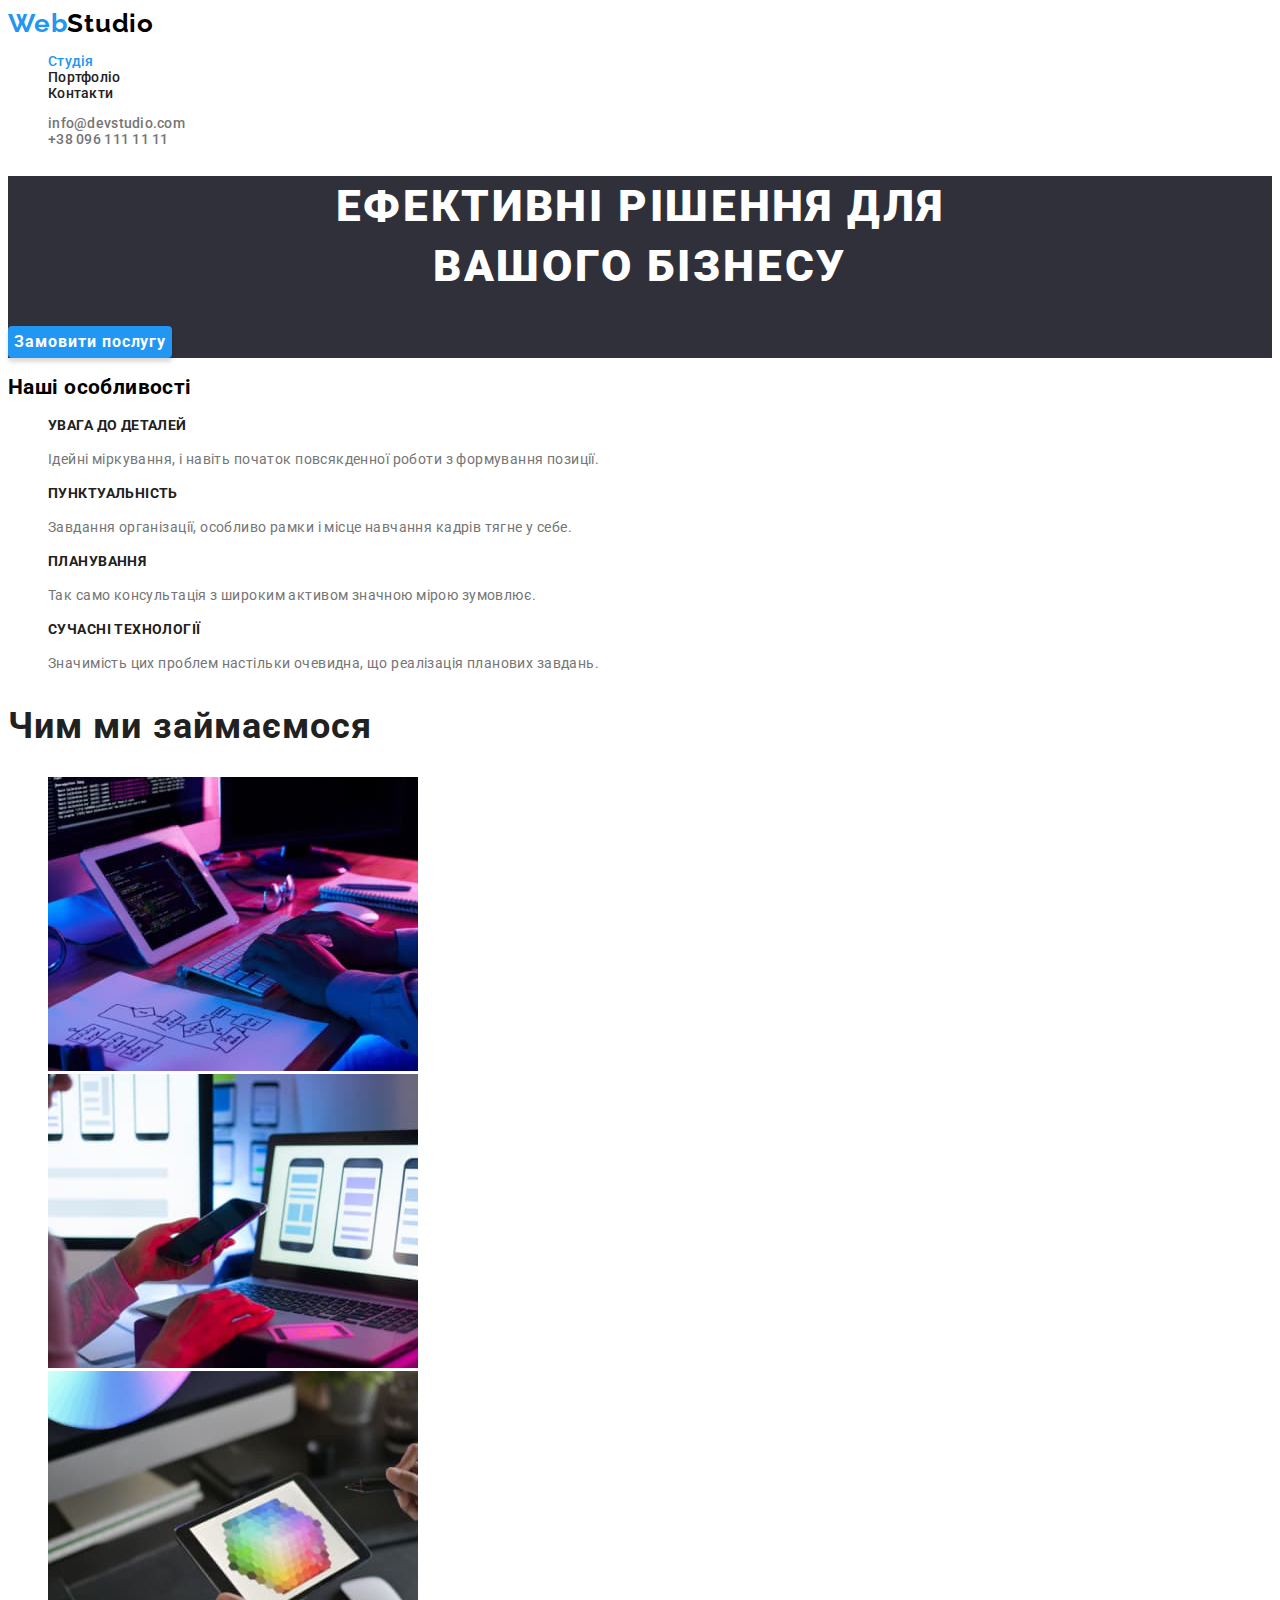
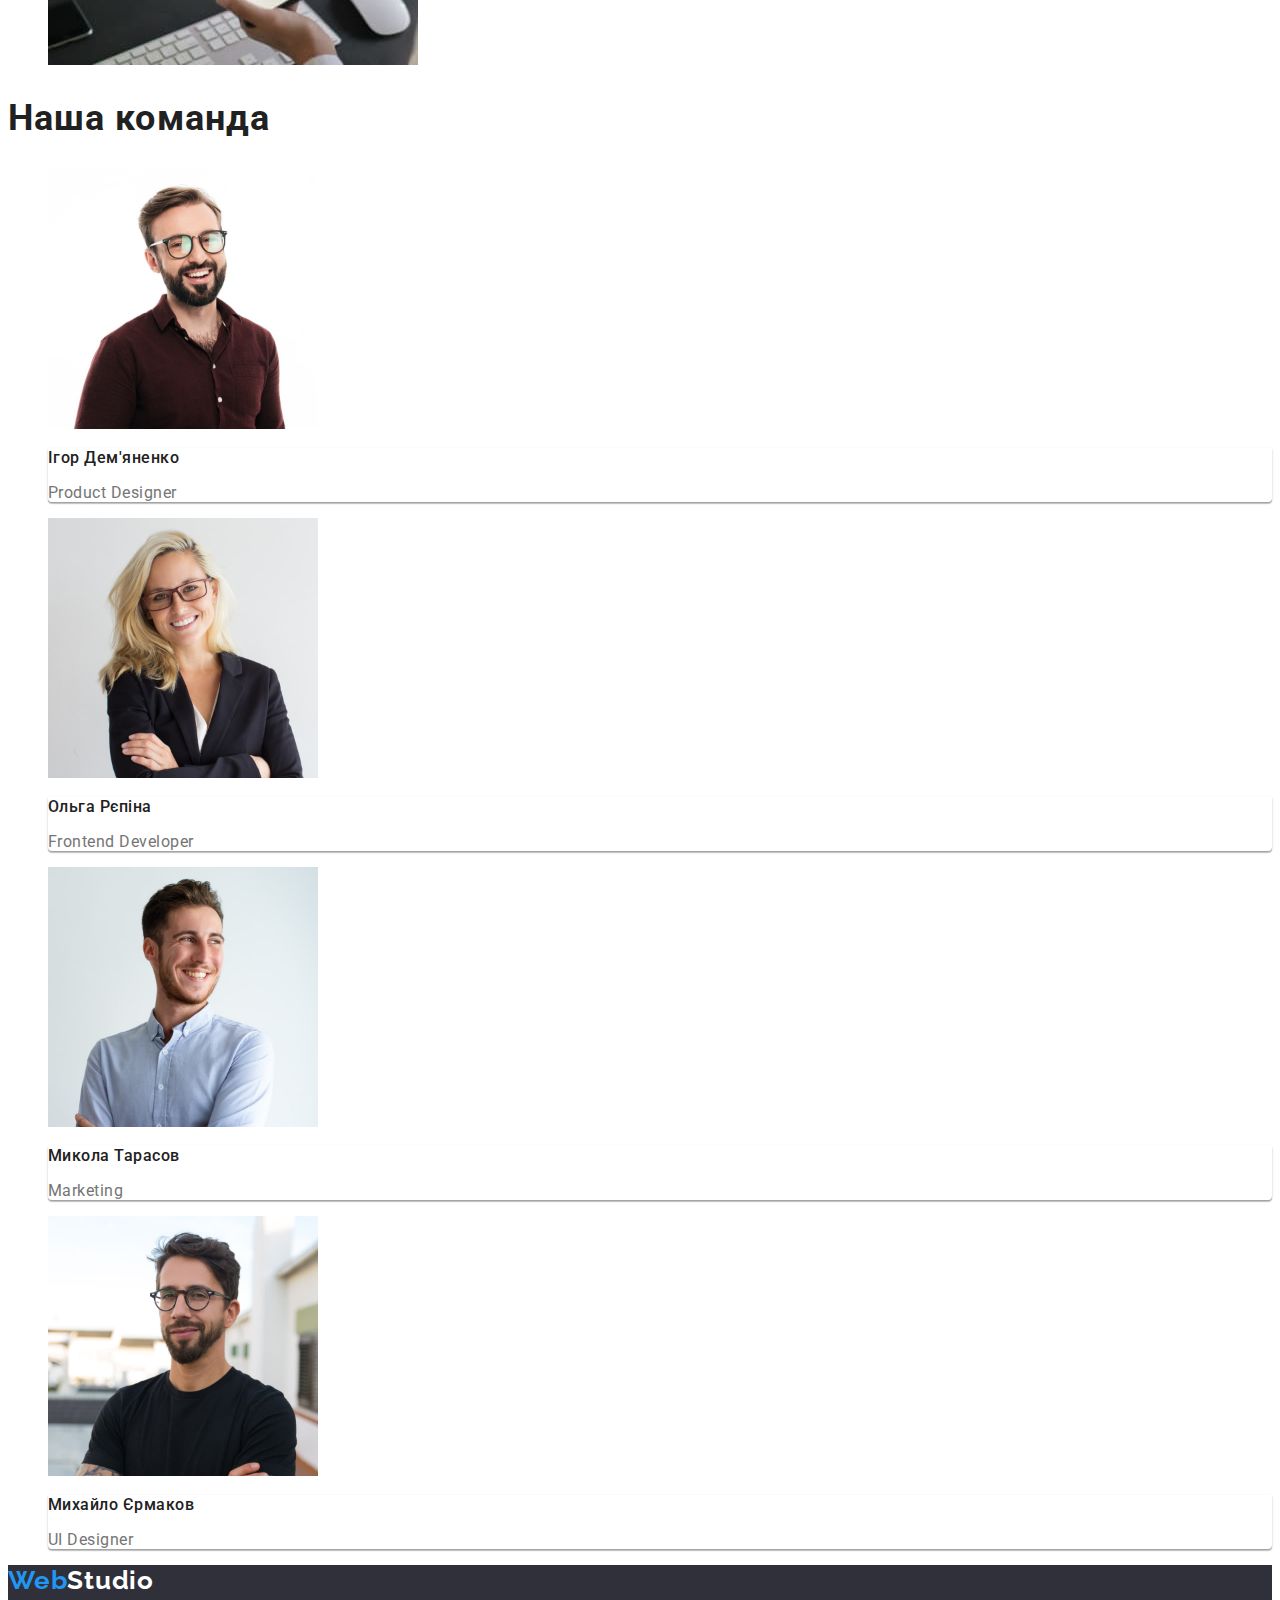
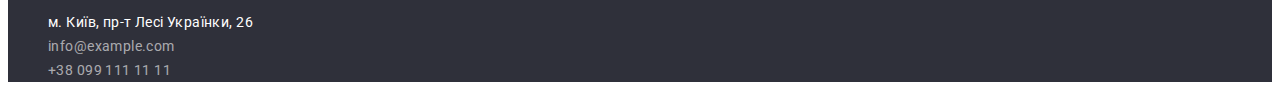
==== index.html @ fd9f4eed "Initial commit" ====
<!DOCTYPE html>
<html lang="uk">

<head>
  <meta charset="UTF-8">
  <meta http-equiv="X-UA-Compatible" content="IE=edge">
  <meta name="viewport" content="width=device-width, initial-scale=1.0">
  <title>goit-markup-hw-02</title>
  <link rel="preconnect" href="https://fonts.googleapis.com">
<link rel="preconnect" href="https://fonts.gstatic.com" crossorigin>
<link href="https://fonts.googleapis.com/css2?family=Montserrat:wght@400;700&family=Raleway:wght@700&family=Roboto:wght@400;500;700;900&display=swap" rel="stylesheet">
  <link rel="stylesheet" href="./css/styles.css">
</head>

<body>
  <header class="header">
    <div class="general-nav">
      <nav class="main-nav">
        <a href="./index.html" class="logo">
          Web<span class="logo-accent">Studio</span>
        </a>
        <ul class="site-nav" style="list-style: none;">
          <li>
            <a href="./index.html" class="link current">Студія</a>
          </li>

          <li>
            <a href="partfolio.html" class="link">Портфоліо</a>
          </li>

          <li>
            <a href="" class="link">Контакти</a>
          </li>
        </ul>
      </nav>
      <ul class="link-contacts" style="list-style: none;">
        <li>
      <a href="mailto:info@devstudio.com" class="address-item">
        info@devstudio.com
      </a>
        </li>
        <li>
      <a href="tel:+380961111111" class="address-item">
        +38 096 111 11 11
      </a>
      </li>
      </ul>
    </div>
  </header>

  <main>
    <section class="hero-overlay">
      <h1 class="hero-title">
    Ефективні рішення для <br>вашого бізнесу
      </h1>
      <button type="button" class="button">
        Замовити послугу
      </button>
    </section>


    <section class="feature-section">
      <h2>Наші особливості</h2>
      <div>
        <ul style="list-style: none;">
          <li>
            <h3 class="our-skills">Увага до деталей</h3>
            <p class="skills">
              Ідейні міркування, і навіть початок повсякденної роботи з формування позиції.
            </p>
          </li>

          <li>

            <h3 class="our-skills">Пунктуальність</h3>
            <p class="skills">
              Завдання організації, особливо рамки і місце навчання кадрів тягне у себе.
            </p>
          </li>

          <li>
            <h3 class="our-skills">Планування</h3>
            <p class="skills">
              Так само консультація з широким активом значною мірою зумовлює.
            </p>
          </li>

          <li>
            <h3 class="our-skills">Сучасні технології</h3>
            <p class="skills">
              Значимість цих проблем настільки очевидна, що реалізація планових завдань.
            </p>
          </li>
        </ul>
      </div>
    </section>

    <section class="example-section">
      <div>
        <h2 class="doing">Чим ми займаємося</h2>
        <ul class="example-list" style="list-style: none;">
          <li>
            <img src="./images/1.jpg" alt="1" width="370" />
          </li>

          <li>
            <img src="./images/2.jpg" alt="2" width="370" />
          </li>

          <li>
            <img src="./images/3.jpg" alt="3" width="370" />
          </li>
        </ul>
      </div>
    </section>

    <section class="team-section">
      <div>
        <h2 class="our-command">Наша команда</h2>
        <ul class="team-list" style="list-style: none;">
          <li class="team-card">
            <div>
              <img src="./images/Igor.jpg" alt="Product Designer Ігор Дем'яненко" width="270" />
            </div>
            <div class="card">
              <h3 class="name">Ігор Дем'яненко</h3>
              <p class="position">Product Designer</p>
            </div>
          </li>

          <li class="team-card">
            <div>
              <img src="./images/Olha.jpg" alt="Frontend Developer Ольга Рєпіна" width="270" />
            </div>
            <div class="card">
              <h3 class="name">Ольга Рєпіна</h3>
              <p class="position">Frontend Developer</p>
            </div>
          </li>

          <li class="team-card">
            <div>
              <img src="./images/Nicholas.jpg" alt="Marketing Микола Тарасов" width="270" />
            </div>
            <div class="card">
              <h3 class="name">Микола Тарасов</h3>
              <p class="position">Marketing</p>
              </div>
          </li>

          <li class="team-card">
            <div>
              <img src="./images/Michael.jpg" alt="UI Designer Михайло Єрмаков" width="270" />
            </div>
            <div class="card">
              <h3 class="name">Михайло Єрмаков</h3>
              <p class="position">UI Designer</p>
            </div>
          </li>
        </ul>
      </div>
    </section>
  </main>
  <footer class="footer">
    <div>
      <div>
        <a href="./index.html" class="logo">
          Web<span class="logo-accent2">Studio</span>
        </a>
        <address>
          <ul style="list-style: none;">
            <li>
          <a class="footer-adress"  href="https://goo.gl/maps/3aquBBFfu6E2QgFt6" target="blanc">
            м. Київ, пр-т Лесі Українки, 26
          </a>
            </li>
             <li>
            <a href="mailto:info@example.com" class="link-contact">
            info@example.com
          </a>
           </li>
           <li>
          <a href="tel:+380991111111" class="link-contact">
            +38 099 111 11 11
          </a>
          </li>
          </ul>
        </address>
      </div>
    </div>
  </footer>
</body>

</html>
---- css/styles.css ----
:root {
    --main-color: #212121;
    --secondary-color: #757575;
    --active-color: #2196F3;
    --white-color: #ffffff;
    --bg-dark: #2F303A;
    --link-color-rgba: rgba(255, 255, 255, 0.6);
    --bg-light: #f5f4fa;
    --black-color: #000000;
    --bored-color: #eeeeee;
    --hover-background-color: #188ce8;
}

body{
    font-family: 'Roboto', sans-serif;
    font-size: 14px;
    letter-spacing: 0.03em;
    background: var(--white-color);
}

a{
    text-decoration: none;
}

.logo{
font-family: 'Raleway';
font-style: normal;
font-weight: 700;
font-size: 26px;
line-height: 31px;

letter-spacing: 0.03em;

color: var(--active-color);
text-decoration: none;
}

.logo-accent{
   color: var(--black-color);
}

.logo-accent2{
    color: var(--white-color);
}

.link{
    text-decoration: none;
    font-weight: 500;
    font-size: 14px;
    line-height: 16px;
    letter-spacing: 0.02em;
    

color: var(--main-color);
}

.link:hover{
    font-weight: 500;
    font-size: 14px;
    line-height: 16px;
    letter-spacing: 0.02em;
    
    color: var(--active-color);
}

.current{
font-weight: 500;
font-size: 14px;
line-height: 16px;
letter-spacing: 0.02em;

color: var(--active-color);

}

.hero-overlay{
    background: var(--bg-dark);
}

.button{
    font-family: 'Roboto';
font-weight: 700;
font-size: 16px;
line-height: 30px;

box-shadow: 0px 4px 4px rgba(0, 0, 0, 0.15);
border-radius: 4px;
border: none;
display: flex;
align-items: center;
text-align: center;
letter-spacing: 0.06em;
color: var(--white-color);
background-color: var(--active-color);
cursor: pointer;
}

.button:hover, .button:focus{
    background-color: var(--hover-background-color);
    outline: none;
}


.btn-p{
    font-family: 'Roboto';
font-weight: 500;
font-size: 16px;
line-height: 26px;

text-align: center;
letter-spacing: 0.03em;
border: none;
background: var(--bg-light);
border-radius: 4px;

color: var(--main-color);

cursor: pointer;
}

.btn-p:hover, .btn-p:focus{
    color: var(--white-color);
    background-color: var(--active-color);
    outline: none;
    box-shadow: var(--button-shadow);

}

.title{
font-weight: 700;
font-size: 18px;
line-height: 36px;
/* identical to box height, or 200% */

letter-spacing: 0.06em;

color: var(--main-color);

text-decoration: none;
}

.hero-title{
font-weight: 900;
font-size: 44px;
line-height: 60px;
/* or 136% */

text-align: center;
letter-spacing: 0.06em;
text-transform: uppercase;

color: var(--white-color);

}

.our-skills{
font-weight: 700;
font-size: 14px;
line-height: 16px;
letter-spacing: 0.03em;
text-transform: uppercase;

color: var(--main-color);
}

.skills{
font-weight: 400;
font-size: 14px;
line-height: 24px;
/* or 171% */

letter-spacing: 0.03em;

color: var(--secondary-color);
}

.doing{
font-weight: 700;
font-size: 36px;
line-height: 42px;

letter-spacing: 0.03em;

color: var(--main-color);
}

.our-command{
font-weight: 700;
font-size: 36px;
line-height: 42px;

letter-spacing: 0.03em;

color: var(--main-color);
}

.name{
font-weight: 500;
font-size: 16px;
line-height: 19px;

letter-spacing: 0.03em;

color: var(--main-color);

}

.position{
font-weight: 400;
font-size: 16px;
line-height: 19px;

letter-spacing: 0.03em;

color: var(--secondary-color);

}

.item{
font-weight: 400;
font-size: 16px;
line-height: 30px;
/* identical to box height, or 188% */

letter-spacing: 0.03em;

color: var(--secondary-color);

text-decoration: none;
}

.address-item{

    font-weight: 500;
    font-size: 14px;
    line-height: 16px;
    letter-spacing: 0.02em;

color: var(--secondary-color);

text-decoration: none;
}

.address-item:hover , .address-item:focus{
    font-family: 'Roboto';
font-style: normal;
font-weight: 500;
font-size: 14px;
line-height: 16px;
letter-spacing: 0.02em;

color: var(--active-color);

}

.footer{
    background: var(--bg-dark);
}
.footer-adress{
    font-family: 'Roboto';
    font-style: normal;
    font-weight: 400;
    font-size: 14px;
    line-height: 24px;
  
    letter-spacing: 0.03em;

color: var(--white-color);

text-decoration: none;
}

.footer-adress:hover , .footer-adress:focus{
    font-family: 'Roboto';
font-style: normal;
font-weight: 400;
font-size: 14px;
line-height: 24px;
letter-spacing: 0.03em;

color: var(--active-color);

}

.link-contact{
    font-family: 'Roboto';
    font-style: normal;
    font-weight: 400;
    font-size: 14px;
    line-height: 24px;
  
    
    letter-spacing: 0.03em;
    
    color: var(--link-color-rgba);
    text-decoration: none;
}

.link-contact:hover , .link-contact:focus{
    font-family: 'Roboto';
font-style: normal;
font-weight: 400;
font-size: 14px;
line-height: 24px;
letter-spacing: 0.03em;

color: var(--active-color);

}

.partfolio-item{ 
background: var(--white-color);
border: 1px solid var(--bored-color);
}

.card{
    background: var(--white-color);
/* material shadow v1 */

box-shadow: 0px 1px 3px rgba(0, 0, 0, 0.12), 0px 1px 1px rgba(0, 0, 0, 0.14), 0px 2px 1px rgba(0, 0, 0, 0.2);
border-radius: 0px 0px 4px 4px;

}
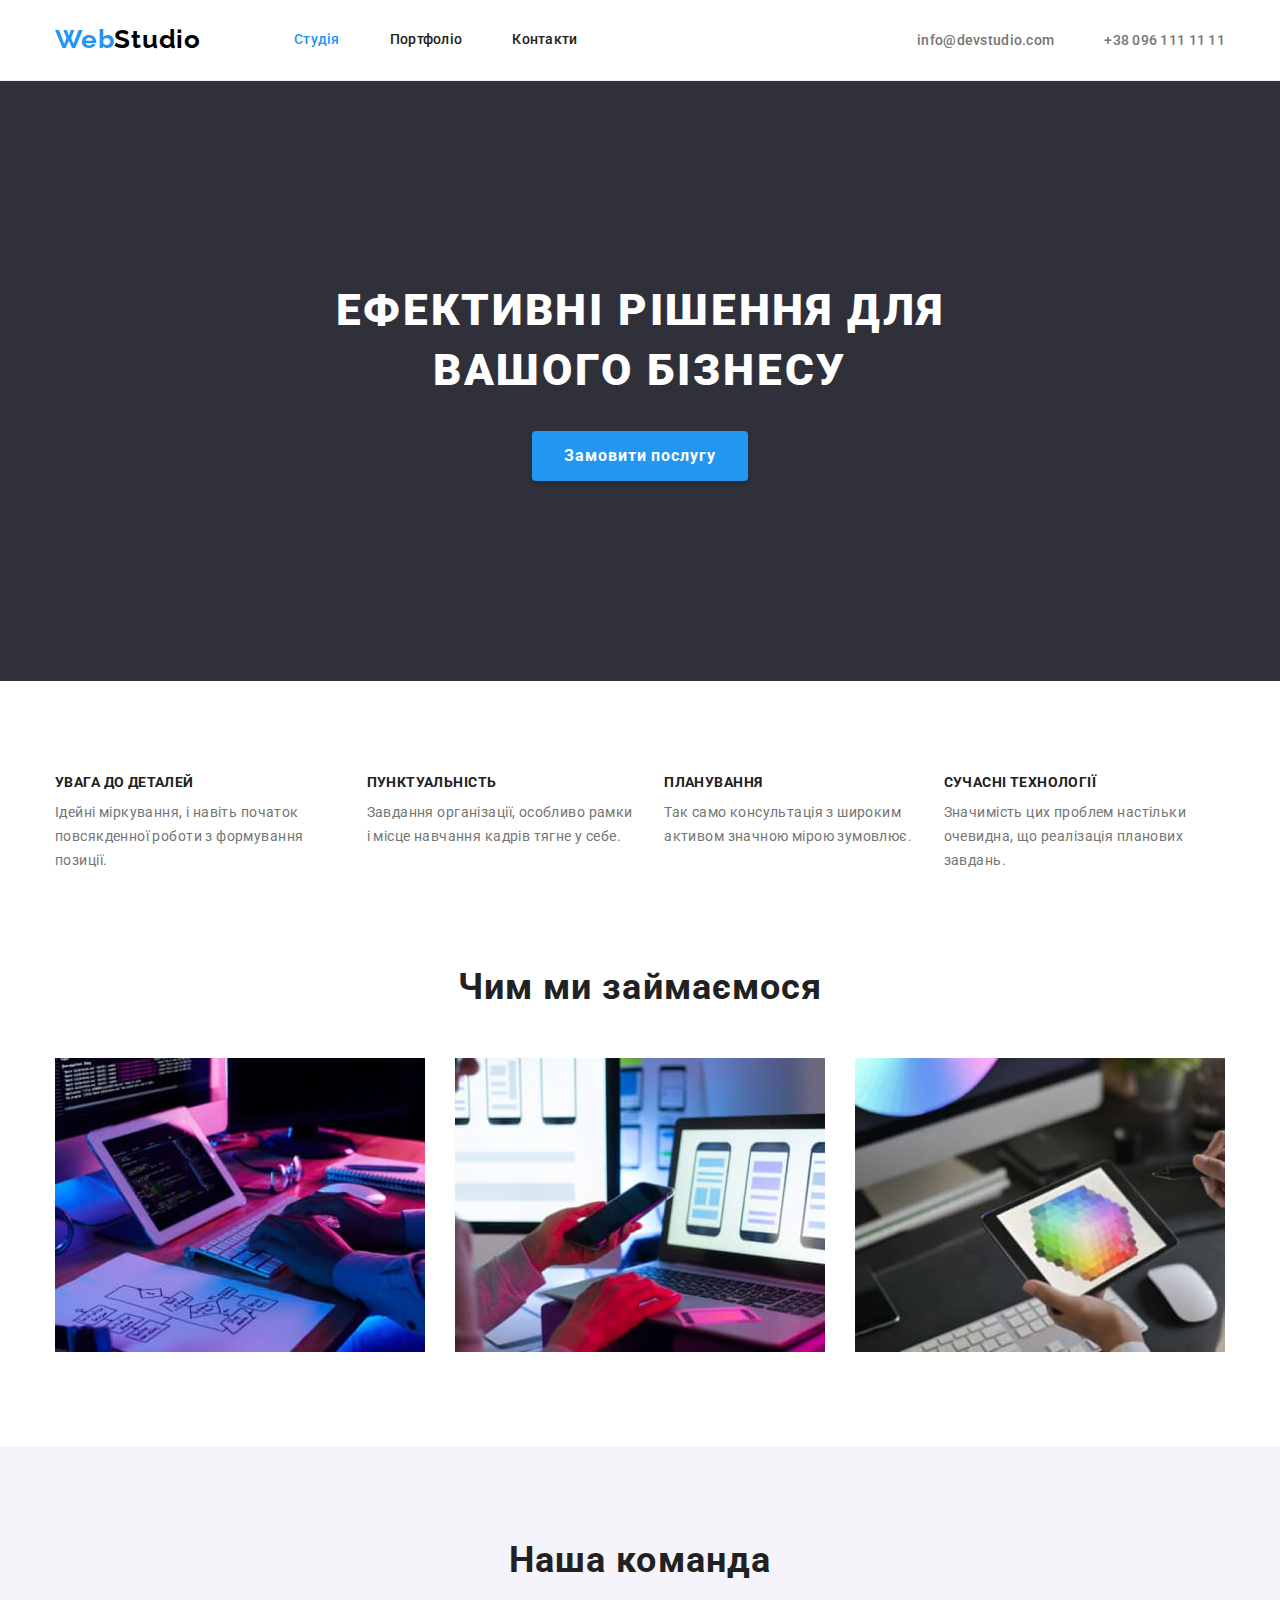
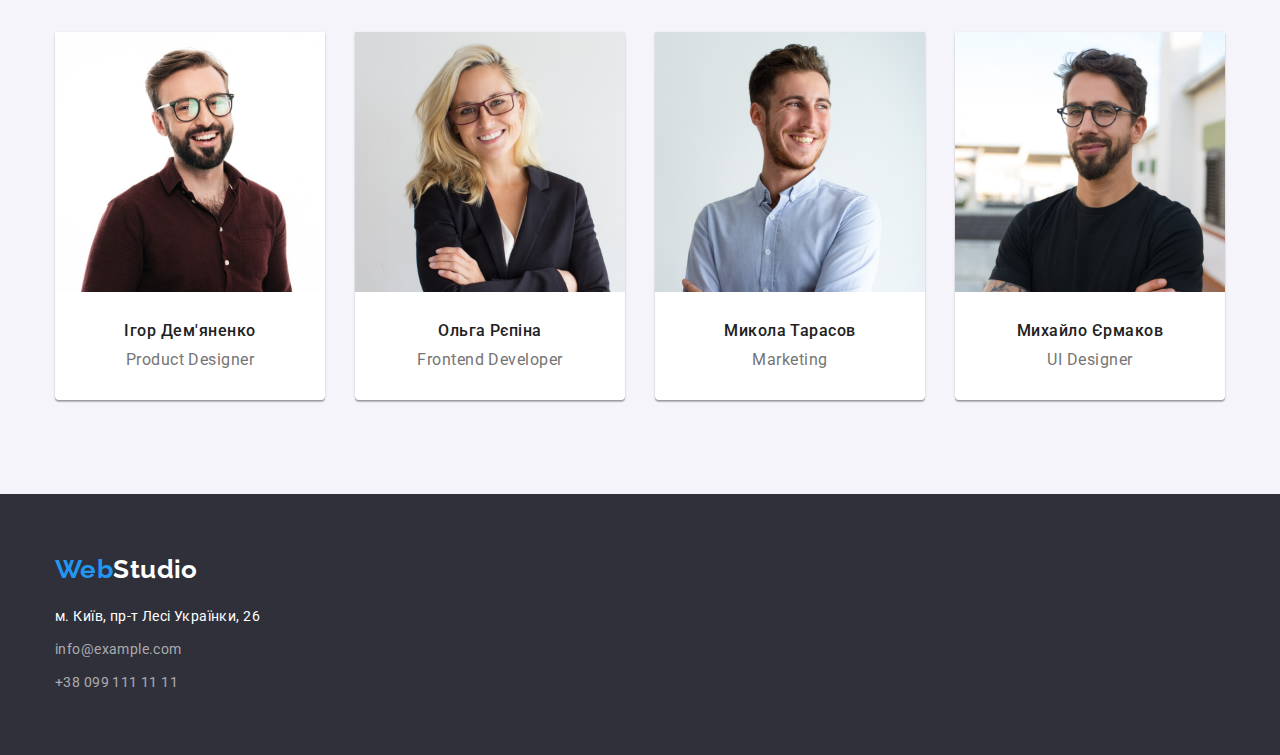
==== commit 55b4d9da: "2.0" ====
--- a/index.html
+++ b/index.html
@@ -5,7 +5,7 @@
   <meta charset="UTF-8">
   <meta http-equiv="X-UA-Compatible" content="IE=edge">
   <meta name="viewport" content="width=device-width, initial-scale=1.0">
-  <title>goit-markup-hw-02</title>
+  <title>goit-markup-hw-03</title>
   <link rel="preconnect" href="https://fonts.googleapis.com">
 <link rel="preconnect" href="https://fonts.gstatic.com" crossorigin>
 <link href="https://fonts.googleapis.com/css2?family=Montserrat:wght@400;700&family=Raleway:wght@700&family=Roboto:wght@400;500;700;900&display=swap" rel="stylesheet">
@@ -14,55 +14,59 @@
 
 <body>
   <header class="header">
+    <div class="container">
     <div class="general-nav">
       <nav class="main-nav">
         <a href="./index.html" class="logo">
           Web<span class="logo-accent">Studio</span>
         </a>
         <ul class="site-nav" style="list-style: none;">
-          <li>
+          <li class="item">
             <a href="./index.html" class="link current">Студія</a>
           </li>
 
-          <li>
+          <li class="item">
             <a href="partfolio.html" class="link">Портфоліо</a>
           </li>
 
-          <li>
+          <li class="item">
             <a href="" class="link">Контакти</a>
           </li>
         </ul>
       </nav>
       <ul class="link-contacts" style="list-style: none;">
-        <li>
+        <li class="item">
       <a href="mailto:info@devstudio.com" class="address-item">
         info@devstudio.com
       </a>
         </li>
-        <li>
+        <li class="item">
       <a href="tel:+380961111111" class="address-item">
         +38 096 111 11 11
       </a>
       </li>
       </ul>
     </div>
+    </div>
   </header>
 
   <main>
-    <section class="hero-overlay">
+    <section class="hero overlay">
+      <div class="container">
       <h1 class="hero-title">
     Ефективні рішення для <br>вашого бізнесу
       </h1>
-      <button type="button" class="button">
+      <button type="button" class="button-hero">
         Замовити послугу
       </button>
+      </div>
     </section>
 
 
-    <section class="feature-section">
-      <h2>Наші особливості</h2>
-      <div>
-        <ul style="list-style: none;">
+    <section class="feature section">
+      <div class="container">
+      <h2 class="feature-title visually-hidden">Наші особливості</h2>
+        <ul class="feature-list" style="list-style: none;">
           <li>
             <h3 class="our-skills">Увага до деталей</h3>
             <p class="skills">
@@ -95,8 +99,8 @@
       </div>
     </section>
 
-    <section class="example-section">
-      <div>
+    <section class="example section">
+      <div class="container">
         <h2 class="doing">Чим ми займаємося</h2>
         <ul class="example-list" style="list-style: none;">
           <li>
@@ -114,45 +118,37 @@
       </div>
     </section>
 
-    <section class="team-section">
-      <div>
+    <section class="team section">
+      <div class="container">
         <h2 class="our-command">Наша команда</h2>
         <ul class="team-list" style="list-style: none;">
           <li class="team-card">
-            <div>
               <img src="./images/Igor.jpg" alt="Product Designer Ігор Дем'яненко" width="270" />
-            </div>
-            <div class="card">
+            <div class="name-card">
               <h3 class="name">Ігор Дем'яненко</h3>
               <p class="position">Product Designer</p>
             </div>
           </li>
 
           <li class="team-card">
-            <div>
               <img src="./images/Olha.jpg" alt="Frontend Developer Ольга Рєпіна" width="270" />
-            </div>
-            <div class="card">
+            <div class="name-card">
               <h3 class="name">Ольга Рєпіна</h3>
               <p class="position">Frontend Developer</p>
             </div>
           </li>
 
           <li class="team-card">
-            <div>
               <img src="./images/Nicholas.jpg" alt="Marketing Микола Тарасов" width="270" />
-            </div>
-            <div class="card">
+            <div class="name-card">
               <h3 class="name">Микола Тарасов</h3>
               <p class="position">Marketing</p>
               </div>
           </li>
 
           <li class="team-card">
-            <div>
               <img src="./images/Michael.jpg" alt="UI Designer Михайло Єрмаков" width="270" />
-            </div>
-            <div class="card">
+            <div class="name-card">
               <h3 class="name">Михайло Єрмаков</h3>
               <p class="position">UI Designer</p>
             </div>
@@ -161,25 +157,26 @@
       </div>
     </section>
   </main>
+
   <footer class="footer">
-    <div>
-      <div>
-        <a href="./index.html" class="logo">
+    <div class="container">
+      <div class="footer-address">
+        <a href="./index.html" class="logo-footer">
           Web<span class="logo-accent2">Studio</span>
         </a>
         <address>
-          <ul style="list-style: none;">
+          <ul class="footer-contacts" style="list-style: none;">
             <li>
           <a class="footer-adress"  href="https://goo.gl/maps/3aquBBFfu6E2QgFt6" target="blanc">
             м. Київ, пр-т Лесі Українки, 26
           </a>
             </li>
-             <li>
+             <li class="adress-contact">
             <a href="mailto:info@example.com" class="link-contact">
             info@example.com
           </a>
            </li>
-           <li>
+           <li class="adress-contact">
           <a href="tel:+380991111111" class="link-contact">
             +38 099 111 11 11
           </a>
--- a/css/styles.css
+++ b/css/styles.css
@@ -9,6 +9,12 @@
     --black-color: #000000;
     --bored-color: #eeeeee;
     --hover-background-color: #188ce8;
+    --border-header-color: #ECECEC;
+    --border-card-color: #EEEEEE;
+}
+
+*, ::after, ::before {
+    box-sizing: border-box;
 }
 
 body{
@@ -16,18 +22,43 @@
     font-size: 14px;
     letter-spacing: 0.03em;
     background: var(--white-color);
+    margin: 0;
+}
+
+h1, h2, h3, h4, h5, h6, p {
+    margin-top: 0;
+    margin-bottom: 0;
+}
+
+ul {
+    list-style: none;
+    margin: 0;
+    padding: 0;
 }
 
 a{
     text-decoration: none;
 }
 
+img {
+    display: block;
+    max-width: 100%;
+    height: auto;
+}
+
+.header{
+    border-bottom: 1px solid var(--border-header-color);
+}
+
 .logo{
+padding-top: 24px;
+padding-bottom: 25px;
+margin-right: 93px;
 font-family: 'Raleway';
 font-style: normal;
 font-weight: 700;
 font-size: 26px;
-line-height: 31px;
+line-height: 1.19;
 
 letter-spacing: 0.03em;
 
@@ -47,7 +78,7 @@
     text-decoration: none;
     font-weight: 500;
     font-size: 14px;
-    line-height: 16px;
+    line-height: 1.14;
     letter-spacing: 0.02em;
     
 
@@ -57,7 +88,7 @@
 .link:hover{
     font-weight: 500;
     font-size: 14px;
-    line-height: 16px;
+    line-height: 1.14;
     letter-spacing: 0.02em;
     
     color: var(--active-color);
@@ -66,27 +97,38 @@
 .current{
 font-weight: 500;
 font-size: 14px;
-line-height: 16px;
+line-height: 1.14;
 letter-spacing: 0.02em;
 
 color: var(--active-color);
 
 }
 
-.hero-overlay{
+.overlay{
+    max-width: 1600px;
+    height: 600px;
+    margin-left: auto;
+    margin-right: auto;
     background: var(--bg-dark);
 }
 
-.button{
-    font-family: 'Roboto';
+
+.hero {
+    background-color: var(--bg-dark);
+    text-align: center;
+    padding-top: 200px;
+    padding-bottom: 200px;
+}
+
+.button-hero{
+    font-family: inherit;
 font-weight: 700;
 font-size: 16px;
-line-height: 30px;
-
+line-height: 1.87;
+padding: 10px 32px;
 box-shadow: 0px 4px 4px rgba(0, 0, 0, 0.15);
 border-radius: 4px;
 border: none;
-display: flex;
 align-items: center;
 text-align: center;
 letter-spacing: 0.06em;
@@ -95,14 +137,14 @@
 cursor: pointer;
 }
 
-.button:hover, .button:focus{
+.button-hero:hover, .button-hero:focus{
     background-color: var(--hover-background-color);
     outline: none;
 }
 
 
 .btn-p{
-    font-family: 'Roboto';
+    font-family: inherit;
 font-weight: 500;
 font-size: 16px;
 line-height: 26px;
@@ -113,9 +155,14 @@
 background: var(--bg-light);
 border-radius: 4px;
 
+padding: 6px 25px;
 color: var(--main-color);
 
 cursor: pointer;
+}
+
+.button2:not(:last-child){
+    margin-right: 8px;
 }
 
 .btn-p:hover, .btn-p:focus{
@@ -129,7 +176,7 @@
 .title{
 font-weight: 700;
 font-size: 18px;
-line-height: 36px;
+line-height: 2;
 /* identical to box height, or 200% */
 
 letter-spacing: 0.06em;
@@ -140,9 +187,10 @@
 }
 
 .hero-title{
+    margin-bottom: 30px;
 font-weight: 900;
 font-size: 44px;
-line-height: 60px;
+line-height: 1.36;
 /* or 136% */
 
 text-align: center;
@@ -156,17 +204,17 @@
 .our-skills{
 font-weight: 700;
 font-size: 14px;
-line-height: 16px;
+line-height: 1.14;
 letter-spacing: 0.03em;
 text-transform: uppercase;
-
+margin-bottom: 10px;
 color: var(--main-color);
 }
 
 .skills{
 font-weight: 400;
 font-size: 14px;
-line-height: 24px;
+line-height: 1.71;
 /* or 171% */
 
 letter-spacing: 0.03em;
@@ -177,38 +225,48 @@
 .doing{
 font-weight: 700;
 font-size: 36px;
-line-height: 42px;
-
-letter-spacing: 0.03em;
-
+line-height: 1.16;
+text-align: center;
+letter-spacing: 0.03em;
+margin-bottom: 50px;
 color: var(--main-color);
 }
 
 .our-command{
 font-weight: 700;
 font-size: 36px;
-line-height: 42px;
-
-letter-spacing: 0.03em;
-
+line-height: 1.16;
+text-align: center;
+letter-spacing: 0.03em;
+margin-bottom: 50px;
 color: var(--main-color);
 }
 
 .name{
 font-weight: 500;
 font-size: 16px;
-line-height: 19px;
-
-letter-spacing: 0.03em;
-
-color: var(--main-color);
-
+line-height: 1.18;
+letter-spacing: 0.03em;
+margin-bottom: 10px;
+color: var(--main-color);
+}
+
+.name-card{
+    padding-top: 30px;
+    padding-bottom: 30px;
+}
+
+.team-card {
+    background: var(--white-color);
+    box-shadow: 0px 1px 3px rgb(0 0 0 / 12%), 0px 1px 1px rgb(0 0 0 / 14%), 0px 2px 1px rgb(0 0 0 / 20%);
+    border-radius: 0px 0px 4px 4px;
+    text-align: center;
 }
 
 .position{
 font-weight: 400;
 font-size: 16px;
-line-height: 19px;
+line-height: 1.18;
 
 letter-spacing: 0.03em;
 
@@ -219,7 +277,7 @@
 .item{
 font-weight: 400;
 font-size: 16px;
-line-height: 30px;
+line-height: 1.87;
 /* identical to box height, or 188% */
 
 letter-spacing: 0.03em;
@@ -233,7 +291,7 @@
 
     font-weight: 500;
     font-size: 14px;
-    line-height: 16px;
+    line-height: 1.14;
     letter-spacing: 0.02em;
 
 color: var(--secondary-color);
@@ -246,7 +304,7 @@
 font-style: normal;
 font-weight: 500;
 font-size: 14px;
-line-height: 16px;
+line-height: 1.14;
 letter-spacing: 0.02em;
 
 color: var(--active-color);
@@ -255,14 +313,20 @@
 
 .footer{
     background: var(--bg-dark);
+    padding-top: 60px;
+    padding-bottom: 60px;
+}
+
+.footer .container {
+    display: flex;
+    align-items: baseline;
 }
 .footer-adress{
     font-family: 'Roboto';
     font-style: normal;
     font-weight: 400;
     font-size: 14px;
-    line-height: 24px;
-  
+    line-height: 1.71;
     letter-spacing: 0.03em;
 
 color: var(--white-color);
@@ -275,7 +339,7 @@
 font-style: normal;
 font-weight: 400;
 font-size: 14px;
-line-height: 24px;
+line-height: 1.71;
 letter-spacing: 0.03em;
 
 color: var(--active-color);
@@ -287,7 +351,7 @@
     font-style: normal;
     font-weight: 400;
     font-size: 14px;
-    line-height: 24px;
+    line-height: 1.71;
   
     
     letter-spacing: 0.03em;
@@ -301,7 +365,7 @@
 font-style: normal;
 font-weight: 400;
 font-size: 14px;
-line-height: 24px;
+line-height: 1.71;
 letter-spacing: 0.03em;
 
 color: var(--active-color);
@@ -313,11 +377,165 @@
 border: 1px solid var(--bored-color);
 }
 
+.container {
+    width: 1200px;
+    margin-left: auto;
+    margin-right: auto;
+    padding-left: 15px;
+    padding-right: 15px;
+}
+
+.main-nav, .general-nav {
+    display: flex;
+}
+
+.site-nav {
+    display: flex;
+    padding-left: 0;
+}
+
+.site-nav .item:not(.item:last-child) {
+    margin-right: 50px;
+}
+
+.site-nav .link {
+    display: block;
+    padding-top: 32px;
+    padding-bottom: 32px;
+    font-weight: 500;
+    line-height: 1.14;
+    letter-spacing: 0.02em;
+}
+
+.link-contacts {
+    display: flex;
+    padding-right: 0;
+    padding-left: 0;
+    margin-left: auto;
+    align-items: center;
+}
+
+.link-contacts .item+.item {
+    margin-left: 50px;
+}
+
+.section {
+    padding-top: 94px;
+    padding-bottom: 94px;
+}
+
+.visually-hidden {
+    position: absolute;
+    width: 1px;
+    height: 1px;
+    margin: -1px;
+    border: 0;
+    padding: 0;
+    white-space: nowrap;
+    clip-path: inset(100%);
+    clip: rect(0 0 0 0);
+    overflow: hidden;
+}
+
+.filter {
+    display: flex;
+    margin-bottom: 50px;
+    justify-content: center;
+    list-style: none;
+}
+
+.portfolio-list {
+    display: flex;
+    flex-wrap: wrap;
+    padding: 0;
+    gap: 30px;
+    list-style: none;
+}
+
+.portfolio-card {
+    width: calc((100% - 60px) / 3);
+}
+
 .card{
-    background: var(--white-color);
-/* material shadow v1 */
-
-box-shadow: 0px 1px 3px rgba(0, 0, 0, 0.12), 0px 1px 1px rgba(0, 0, 0, 0.14), 0px 2px 1px rgba(0, 0, 0, 0.2);
-border-radius: 0px 0px 4px 4px;
-
+    display: block;
+}
+
+.portfolio-card-description {
+    padding-left: 24px;
+    padding-top: 20px;
+    padding-bottom: 20px;
+    border-bottom: 1px solid var(--border-card-color);
+    border-left: 1px solid var(--border-card-color);
+    border-right: 1px solid var(--border-card-color);
+}
+
+.portfolio-card-description .title {
+    margin-bottom: 4px;
+}
+
+.logo-footer {
+    color: var(--active-color);
+    display: block;
+    margin-bottom: 20px;
+    font-family: 'Raleway', sans-serif;
+    font-weight: 700;
+    font-size: 26px;
+    line-height: 1.19;
+}
+
+.footer-contacts {
+    display: block;
+    padding-left: 0;
+}
+
+.footer-contacts .link-contact {
+    display: block;
+    color: rgba(255, 255, 255, 0.6);
+    line-height: 1.71;
+}
+
+.adress-contact{
+ margin-top: 9px;
+}
+
+.section {
+    padding-top: 94px;
+    padding-bottom: 94px;
+}
+
+.visually-hidden {
+    position: absolute;
+    width: 1px;
+    height: 1px;
+    margin: -1px;
+    border: 0;
+    padding: 0;
+    white-space: nowrap;
+    clip-path: inset(100%);
+    clip: rect(0 0 0 0);
+    overflow: hidden;
+}
+
+.feature-list {
+    display: flex;
+    gap: 30px;
+    padding-left: 0;
+}
+
+.example {
+    padding-top: 0px;
+}
+
+.example-list {
+    display: flex;
+    gap: 30px;
+}
+
+.team {
+    background-color: var(--bg-light);
+}
+
+.team-list {
+    display: flex;
+    gap: 30px;
 }